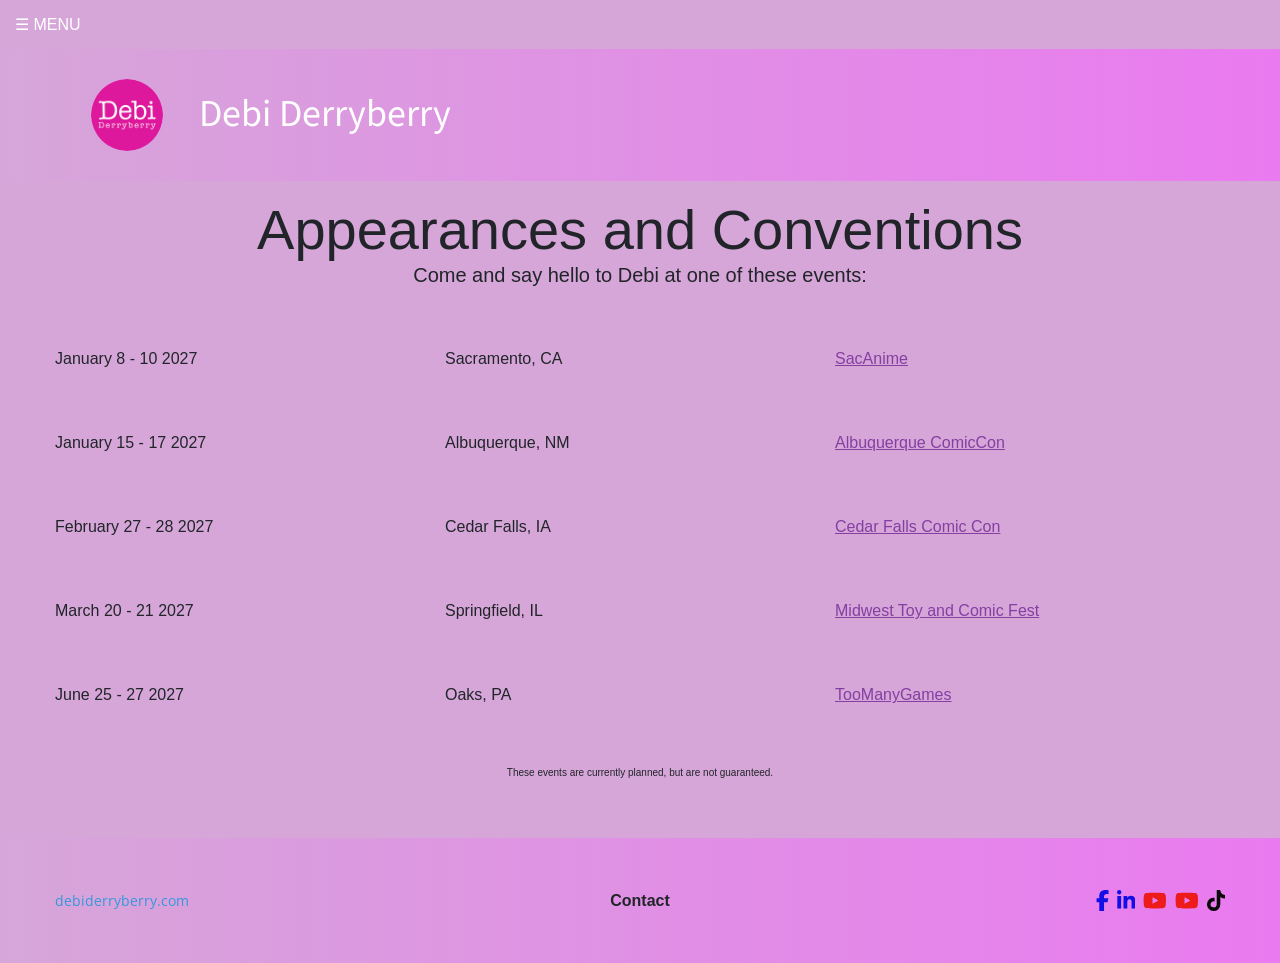
==== appearances/index.html @ bfb34d80 "Remove Twitter/X references Drop the <meta name="twitter:card"> tag from all 9 pages. The site had n" ====
<!doctype html>
<html lang="en">
<head>
  <meta charset="utf-8">
  <meta name="viewport" content="width=device-width, initial-scale=1">
  <!-- Stop iPhone Safari treating event dates like "June 26 - 28 2026" as phone numbers. -->
  <meta name="format-detection" content="telephone=no">
  <title>Debi Derryberry | Appearances</title>
  <link rel="canonical" href="https://debiderryberry.com/appearances/">
  <meta property="og:type" content="website">
  <meta property="og:title" content="Debi Derryberry | Appearances">
  <meta property="og:url" content="https://debiderryberry.com/appearances/">
  <meta property="og:image" content="https://debiderryberry.com/images/logo.png">
  <link rel="icon" href="../images/favicon.png">
  <link rel="preconnect" href="https://fonts.googleapis.com">
  <link rel="preconnect" href="https://fonts.gstatic.com" crossorigin>
  <link rel="stylesheet" href="https://fonts.googleapis.com/css2?family=Anton&family=Open+Sans:ital,wght@0,400;0,700;1,400&family=Source+Sans+Pro&display=swap">
  <link rel="stylesheet" href="../css/site.css">
</head>
<body>
  <details class="menu">
    <summary>☰ Menu</summary>
    <ul>
      <li><a href="../">home</a></li>
      <li><a href="../characters/">characters</a></li>
      <li><a href="../biography/">biography</a></li>
      <li><a href="../kids-music/">kids music</a></li>
      <li><a href="../music/">music</a></li>
      <li><a href="../appearances/">appearances</a></li>
      <li><a href="../autographs/">autographs</a></li>
      <li><a href="../contact/">contact</a></li>
      <li><a href="../voiceover-help/">voiceover-help</a></li>
    </ul>
  </details>

  <header class="site-header">
    <div class="container">
      <a class="logo-link" href="../"><img class="logo" src="../images/logo.png" alt="Debi Derryberry logo" width="72" height="72"></a>
      <p class="site-name">Debi Derryberry</p>
    </div>
  </header>

  <main class="container events">
    <h1>Appearances and Conventions</h1>
    <p class="intro">Come and say hello to Debi at one of these events:</p>

    <table>
      <tr><td>January 8 - 10 2027</td><td>Sacramento, CA</td><td><a href="https://www.sacanime.com" target="_blank" rel="noopener">SacAnime</a></td></tr>
      <tr><td>January 15 - 17 2027</td><td>Albuquerque, NM</td><td><a href="https://albuquerquecomiccon.com" target="_blank" rel="noopener">Albuquerque ComicCon</a></td></tr>
      <tr><td>February 27 - 28 2027</td><td>Cedar Falls, IA</td><td><a href="https://www.cedarfallscomiccon.com" target="_blank" rel="noopener">Cedar Falls Comic Con</a></td></tr>
      <tr><td>March 20 - 21 2027</td><td>Springfield, IL</td><td><a href="https://www.midwesttoycomicfest.com" target="_blank" rel="noopener">Midwest Toy and Comic Fest</a></td></tr>
      <tr><td>June 25 - 27 2027</td><td>Oaks, PA</td><td><a href="https://toomanygames.com" target="_blank" rel="noopener">TooManyGames</a></td></tr>
    </table>

    <p class="note">These events are currently planned, but are not guaranteed.</p>
  </main>

  <footer class="site-footer">
    <div class="container">
      <a class="home-link" href="../">debiderryberry.com</a>
      <a class="contact-link" href="../contact/">Contact</a>
      <nav class="social" aria-label="Social media">
        <a class="facebook" href="https://www.facebook.com/DebiDerryberryVO" target="_blank" rel="noopener" aria-label="Facebook"><svg viewBox="0 0 320 512"><use href="../images/icons.svg#facebook"/></svg></a>
        <a class="linkedin" href="https://www.linkedin.com/in/debi-derryberry-b9658531/" target="_blank" rel="noopener" aria-label="LinkedIn"><svg viewBox="0 0 448 512"><use href="../images/icons.svg#linkedin"/></svg></a>
        <a class="youtube" href="https://www.youtube.com/@DebiDerryberry" target="_blank" rel="noopener" aria-label="YouTube"><svg viewBox="0 0 576 512"><use href="../images/icons.svg#youtube"/></svg></a>
        <a class="youtube" href="https://www.youtube.com/@DebiDerryberryKIDS" target="_blank" rel="noopener" aria-label="YouTube – Debi Derryberry KIDS"><svg viewBox="0 0 576 512"><use href="../images/icons.svg#youtube"/></svg></a>
        <a class="tiktok" href="https://www.tiktok.com/@debiderryberry" target="_blank" rel="noopener" aria-label="TikTok"><svg viewBox="0 0 448 512"><use href="../images/icons.svg#tiktok"/></svg></a>
      </nav>
    </div>
  </footer>
</body>
</html>
---- css/site.css ----
/* debiderryberry.com — one stylesheet for every page. */

:root {
  --bg: #d6a6d9;
  --bg-end: #ea7af0;
  --text: #212529;
  --link: #0000ff;
  --link-soft: #3598db;
  --link-event: #843fa1;
  --button: #037bfe;
  --font: "Open Sans", sans-serif;
  --font-ui: -apple-system, BlinkMacSystemFont, "Segoe UI", Roboto, "Helvetica Neue", Arial, sans-serif;
  --font-display: Anton, sans-serif;
}

*, *::before, *::after { box-sizing: border-box; }

body {
  margin: 0;
  background: var(--bg);
  color: var(--text);
  font: 16px/1.5 var(--font);
}

img { max-width: 100%; height: auto; vertical-align: middle; }
a { color: var(--link); }
p { margin: 0 0 1.5em; }
p:last-child { margin-bottom: 0; }

.container { width: 100%; max-width: 1200px; margin: 0 auto; padding-inline: 15px; }
.center { text-align: center; }
.small { font-size: 12px; }

/* ---------- Menu (the "☰ Menu" bar above the header) ---------- */

.menu { background: var(--bg); font-family: var(--font-ui); }
.menu summary {
  display: inline-block;
  padding: 15px;
  color: #fff;
  text-transform: uppercase;
  cursor: pointer;
  list-style: none;
  line-height: normal;
}
.menu summary::-webkit-details-marker { display: none; }
.menu ul { margin: 0; padding: 0; list-style: none; }
.menu li a {
  display: block;
  padding: 8px 10px;
  border-top: 1px solid rgba(255, 255, 255, .15);
  color: #000;
  font-weight: 700;
  text-decoration: none;
}
.menu li a:hover { background: rgba(255, 255, 255, .15); }

/* ---------- Header and footer ---------- */

.site-header, .site-footer { background: linear-gradient(90deg, var(--bg), var(--bg-end)); }
.site-header { padding: 30px 0; }
.site-header .container { display: flex; align-items: center; }
.site-header .logo-link { flex: 0 0 12.333%; text-align: center; }
.site-header .logo { width: 72px; height: 72px; border-radius: 50%; }
.site-name {
  margin: 0 0 8px;
  color: #fff;
  font: 38px/1.2 "Source Sans Pro", sans-serif;
}

.site-footer { padding: 52px 0; }
.site-footer .container { display: flex; align-items: center; }
.site-footer .container > * { flex: 1; }
.site-footer .home-link { color: var(--link-soft); font-size: 14px; text-decoration: none; }
.site-footer .contact-link {
  color: var(--text);
  font: 700 16px var(--font-ui);
  text-align: center;
  text-decoration: none;
}
.social { display: flex; justify-content: flex-end; gap: 8px; }
.social svg { display: block; height: 21px; width: auto; fill: currentColor; }
.social .facebook, .social .linkedin { color: #120fe6; }
.social .youtube { color: #ee1b1b; }
.social .tiktok { color: #0a0a0a; }

/* ---------- Page content ---------- */

main { padding-block: 60px; }

.title, .heading {
  margin: 0 0 8px;
  font-family: var(--font-display);
  font-weight: 400;
  line-height: 1.2;
}
.title { font-size: 60px; text-align: center; }
.title.compact { font-size: 46px; color: #000; }
.heading { font-size: 60px; }
.heading.medium { font-size: 38px; }

/* Columns have no gap; each cell gets 15px of padding instead (as on the old site). */
.grid { display: grid; row-gap: 45px; }
.grid.tight { row-gap: 5px; }
.grid > * { padding: 0 15px; }
.cols-2 { grid-template-columns: repeat(2, 1fr); }
.cols-3 { grid-template-columns: repeat(3, 1fr); }
.cols-4 { grid-template-columns: repeat(4, 1fr); }
.split-3-7 { grid-template-columns: 3fr 7fr; }
.section { margin-top: 45px; }

/* Responsive 16:9 YouTube embeds */
.video iframe { display: block; width: 100%; max-width: 456px; height: auto; aspect-ratio: 16 / 9; margin: 0 auto; border: 0; }
.video p { margin: 0 0 15px; text-align: center; }

/* Character cards: picture, name, show, audio clip */
.card { text-align: center; }
.card img { width: 150px; height: 150px; object-fit: contain; }
.card h3 { margin: 15px 0 0; font: 400 16px/1.5 var(--font-ui); }
.show { display: block; font: italic 12px/1.5 var(--font-ui); }
.characters .video p { font-family: var(--font-ui); }
.clips .video iframe { height: 200px; aspect-ratio: auto; }

/* Audio player (built by /js/player.js; plain <audio controls> without JavaScript) */
.player { display: flex; align-items: center; gap: 8px; margin: 15px 10px 10px; }
.player audio { flex: 1; min-width: 0; }
.player button, .player .download {
  flex: none;
  padding: 0;
  border: 0;
  background: none;
  color: #000;
  cursor: pointer;
  line-height: 0;
}
.player svg { width: 15px; height: 15px; fill: currentColor; }
.player .bar {
  flex: 1;
  height: 6px;
  background: #010101;
  border-radius: 3px;
  cursor: pointer;
  overflow: hidden;
}
.player .bar span { display: block; width: 0; height: 100%; background: #ac987c; }

/* Appearances */
.events h1 { margin: 0; font: 300 56px/1.2 var(--font-ui); text-align: center; }
.events .intro { margin: 0 0 30px; font: 20px/1.2 var(--font-ui); text-align: center; }
.events table { width: 100%; border-collapse: collapse; font-family: var(--font-ui); }
.events { padding-top: 15px; }
.events td { width: 33.33%; padding: 30px 0; vertical-align: top; }
.events a { color: var(--link-event); }
.events .note { margin-top: 30px; font: 10px var(--font-ui); text-align: center; }

/* Autographs */
.autographs h1 { margin: 0; font-size: 24px; font-weight: 400; }
.autographs p { margin: 0; }
.autographs .indent { padding-left: 1.6em; }

/* Biography */
.bio { padding-top: 30px; }
.bio .split-3-7 > * { padding: 0; }
.bio .heading { margin-bottom: 0; }
.bio .headshot { width: 96%; }
.bio .body { padding-left: 15px; color: #000; line-height: 1.36; }
.bio .body p { margin: 0 0 22px; }
.bio .body a { color: var(--link-event); }
.bio .imdb { display: block; width: 13%; margin: 0 auto; }
.bio .credits { margin-top: 15px; padding: 15px; color: #000; font-family: Montserrat, sans-serif; }
.bio .credits ul { margin: 0; padding-left: 40px; }
.bio .credits li { margin-bottom: 5px; line-height: 1.2; }
.bio .story { padding: 15px; color: #000; }
.bio .story p { margin-bottom: 24px; }
.bio .story + .story { padding-top: 0; }
.bio .story + .story p { margin-bottom: 15px; }
/* Biography paragraphs are justified on every screen size; hyphenation avoids wide gaps on phones. */
.bio .body p, .bio .story p { text-align: justify; hyphens: auto; }
.bio .story a { font-weight: 700; }

/* Contact */
.contact-form { display: grid; grid-template-columns: 3fr 7fr; margin-top: 45px; }
.contact-form .icon { padding-top: 40px; text-align: center; }
.contact-form .icon img { width: 31px; }
.contact-form form { padding: 15px; font-family: var(--font-ui); }
.contact-form input, .contact-form textarea {
  display: block;
  width: 60%;
  margin-bottom: 8px;
  padding: 6px 12px;
  border: 1px solid #ced4da;
  border-radius: 4px;
  background: var(--bg);
  font: inherit;
}
.contact-form textarea { height: 64px; }
.contact-form button {
  margin-top: 12px;
  padding: 6px 12px;
  border: 0;
  border-radius: 4px;
  background: #007bff;
  color: #fff;
  font: inherit;
  cursor: pointer;
}
.agents { margin-top: 90px; }
.agents .agent { display: flex; flex-direction: column; padding: 15px 50px 15px 40px; }
.agents .agent p { margin: 0; }
.agents .agent a { color: #000; }
.agents .role { font-size: 20px; }
.agents .role small { display: block; font-size: 18px; }
/* Push each agency's phone line and button to the bottom so both buttons line up. */
.agents .agent .phone { margin-top: auto; padding-top: 24px; }
.agents .role { margin-bottom: 0; }
.button {
  display: block;
  width: 260px;
  margin: 5px auto 0;
  padding: 5px;
  border: 1px solid #000;
  border-radius: 6px;
  background: var(--button);
  color: #000;
  font: 16px/1 var(--font-ui);
  text-align: center;
  text-decoration: none;
}

/* Kids music, music and voice-over help: picture on one side, text on the other */
.feature { display: grid; grid-template-columns: 1fr 1fr; align-items: start; margin-top: 30px; }
.feature > :last-child { padding: 0 15px; }
.feature .media { text-align: center; }
.feature .heading { text-align: center; }
.feature .heading.left { text-align: left; }
.feature strong a, .feature a strong { color: var(--link); }
.kids { padding-top: 30px; }
.albums { margin-top: 45px; }
.albums.grid > * { padding: 0; }
.album { display: grid; grid-template-columns: 1fr 1fr; gap: 15px; align-items: start; margin-bottom: 56px; }

.streaming { display: grid; grid-template-columns: repeat(3, 1fr); justify-items: center; align-items: center; margin-top: 30px; }
.streaming .stack { display: flex; flex-direction: column; gap: 10px; }
.streaming img { width: 200px; }

.products { row-gap: 60px; margin-top: 30px; }
.products .item p { min-height: 48px; margin-bottom: 15px; }
.products .item div { text-align: center; }
.calendly { width: 100%; height: 700px; border: 0; }
.coaching .heading, .supplies .heading { text-align: left; }

/* ---------- Phones: one column, centred ---------- */

@media (max-width: 767px) {
  .menu { text-align: right; }
  /* Menu items line up under the "☰ Menu" button on the right. */
  .menu ul { text-align: right; }
  .menu li a { padding-right: 15px; }

  .site-header .container, .site-footer .container { flex-direction: column; text-align: center; }
  .site-header .logo-link { margin-bottom: 8px; }
  .site-footer .container { flex-direction: column-reverse; gap: 4px; }
  .social { justify-content: center; }

  main, .heading, .heading.left, .coaching .heading, .supplies .heading { text-align: center; }
  .grid, .feature, .album, .contact-form, .streaming, .cols-2, .cols-3, .cols-4, .split-3-7 { grid-template-columns: 1fr; }
  .streaming { gap: 10px; }
  .contact-form .icon { text-align: center; }
  .contact-form input, .contact-form textarea { width: 100%; }
  /* Each event's date, place and link: three single-spaced, left-aligned lines,
     with one blank line between events. */
  .events table { text-align: left; }
  .events tr { display: block; margin-bottom: 1.5em; }
  .events td { display: block; width: auto; padding: 0; }
  .agents .agent { padding: 15px 0; }
  .bio .body { padding-left: 0; }
  /* On phones the old site shows the text before the picture. */
  .bio .split-3-7 > :first-child, .feature .media { order: 2; }
  .feature.book .media { order: 0; }
  .autographs, .contact-form form, .bio .credits { text-align: left; }
  .bio .imdb { width: 30%; }
}

/* Characters page spacing */
.clips { margin-top: 20px; }
.cards { margin-top: 65px; row-gap: 58px; }

/* Autographs address and indented notes */
.autographs { padding-top: 15px; }
.autographs a { text-decoration: none; }
.autographs address { padding-left: 1.6em; font-style: normal; }

/* Music */
.music .photos { margin-top: 30px; }
.streaming-intro { margin-top: 45px; }

/* Voice-over help */
.book-title { margin: 30px 0 24px; font: 400 60px/1.2 var(--font); }
a.soft { color: var(--link-soft); }
a.plain { color: inherit; text-decoration: none; }
.vo-help { padding-top: 15px; }
.vo-help .feature { margin-top: 45px; }
.vo-help .products + .feature { margin-top: 75px; }

/* Image widths (relative to their column) */
.w-36 { width: 36%; }
.w-40 { width: 40%; }
.w-45 { width: 45%; }
.w-56 { width: 56%; }
.w-60 { width: 60%; }
.w-70 { width: 70%; }
.w-80 { width: 80%; }
.w-180px { width: 180px; }
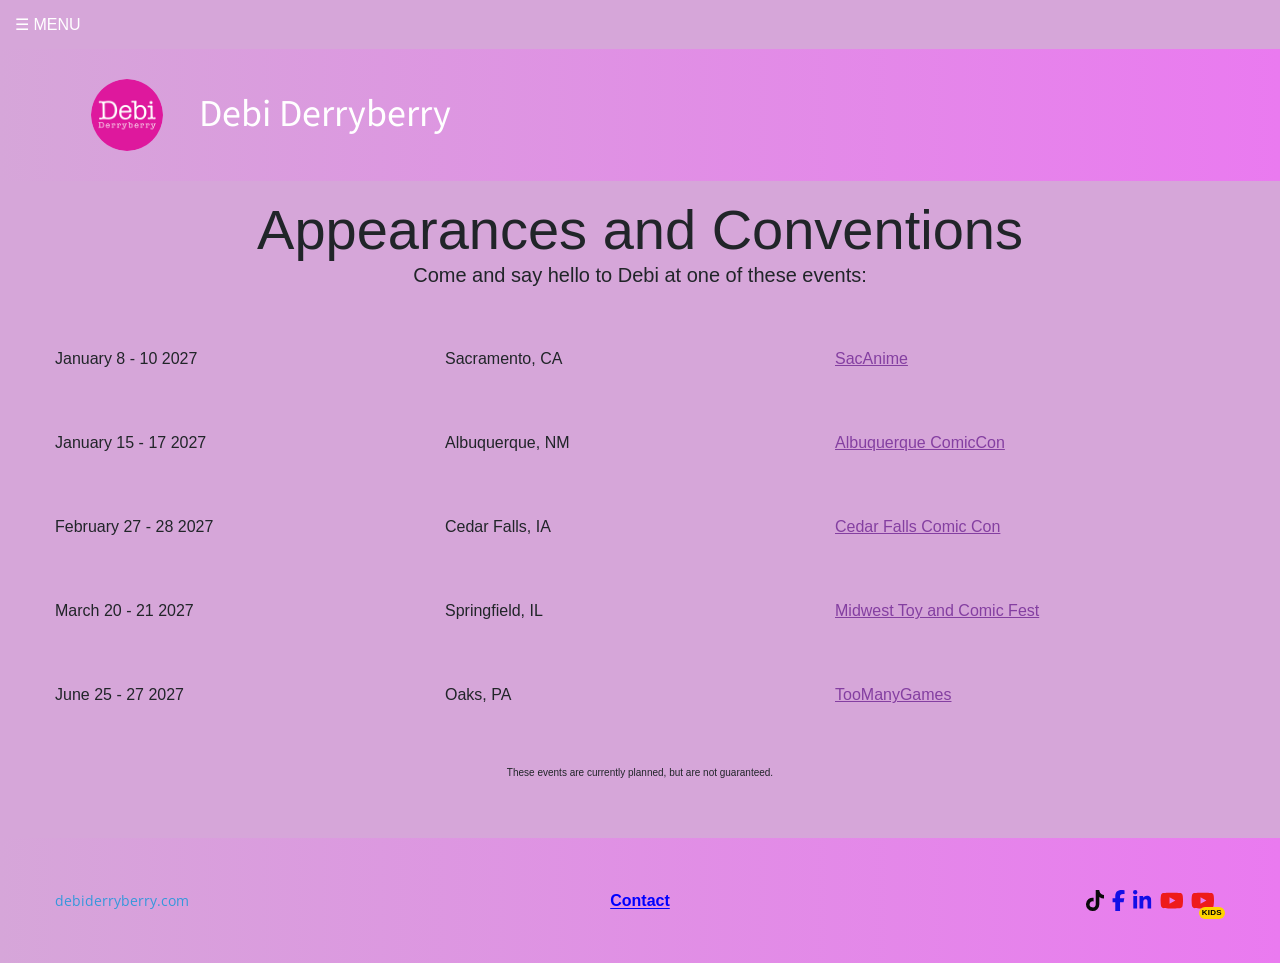
==== commit 88442d1d: "Footer: clearer Contact link and a KIDS badge for the Kids YouTube icon - "Contact" now looks like a" ====
--- a/appearances/index.html
+++ b/appearances/index.html
@@ -60,11 +60,11 @@
       <a class="home-link" href="../">debiderryberry.com</a>
       <a class="contact-link" href="../contact/">Contact</a>
       <nav class="social" aria-label="Social media">
-        <a class="facebook" href="https://www.facebook.com/DebiDerryberryVO" target="_blank" rel="noopener" aria-label="Facebook"><svg viewBox="0 0 320 512"><use href="../images/icons.svg#facebook"/></svg></a>
-        <a class="linkedin" href="https://www.linkedin.com/in/debi-derryberry-b9658531/" target="_blank" rel="noopener" aria-label="LinkedIn"><svg viewBox="0 0 448 512"><use href="../images/icons.svg#linkedin"/></svg></a>
-        <a class="youtube" href="https://www.youtube.com/@DebiDerryberry" target="_blank" rel="noopener" aria-label="YouTube"><svg viewBox="0 0 576 512"><use href="../images/icons.svg#youtube"/></svg></a>
-        <a class="youtube" href="https://www.youtube.com/@DebiDerryberryKIDS" target="_blank" rel="noopener" aria-label="YouTube – Debi Derryberry KIDS"><svg viewBox="0 0 576 512"><use href="../images/icons.svg#youtube"/></svg></a>
-        <a class="tiktok" href="https://www.tiktok.com/@debiderryberry" target="_blank" rel="noopener" aria-label="TikTok"><svg viewBox="0 0 448 512"><use href="../images/icons.svg#tiktok"/></svg></a>
+        <a class="tiktok" href="https://www.tiktok.com/@debiderryberry" target="_blank" rel="noopener" aria-label="TikTok" title="TikTok"><svg viewBox="0 0 448 512"><use href="../images/icons.svg#tiktok"/></svg></a>
+        <a class="facebook" href="https://www.facebook.com/DebiDerryberryVO" target="_blank" rel="noopener" aria-label="Facebook" title="Facebook"><svg viewBox="0 0 320 512"><use href="../images/icons.svg#facebook"/></svg></a>
+        <a class="linkedin" href="https://www.linkedin.com/in/debi-derryberry-b9658531/" target="_blank" rel="noopener" aria-label="LinkedIn" title="LinkedIn"><svg viewBox="0 0 448 512"><use href="../images/icons.svg#linkedin"/></svg></a>
+        <a class="youtube" href="https://www.youtube.com/@DebiDerryberry" target="_blank" rel="noopener" aria-label="YouTube – Debi Derryberry" title="YouTube – Debi Derryberry"><svg viewBox="0 0 576 512"><use href="../images/icons.svg#youtube"/></svg></a>
+        <a class="youtube youtube-kids" href="https://www.youtube.com/@DebiDerryberryKIDS" target="_blank" rel="noopener" aria-label="YouTube – Debi Derryberry KIDS" title="YouTube – Debi Derryberry KIDS"><svg viewBox="0 0 576 512"><use href="../images/icons.svg#youtube"/></svg><span class="badge" aria-hidden="true">KIDS</span></a>
       </nav>
     </div>
   </footer>
--- a/css/site.css
+++ b/css/site.css
@@ -72,17 +72,34 @@
 .site-footer .container { display: flex; align-items: center; }
 .site-footer .container > * { flex: 1; }
 .site-footer .home-link { color: var(--link-soft); font-size: 14px; text-decoration: none; }
-.site-footer .contact-link {
-  color: var(--text);
+.site-footer .contact-link,
+.site-footer .contact-link:visited {
+  color: var(--link);
   font: 700 16px var(--font-ui);
   text-align: center;
-  text-decoration: none;
-}
+  text-decoration: underline;
+  text-underline-offset: 2px;
+}
+.site-footer .contact-link:hover { color: #0000b3; text-decoration-thickness: 2px; }
+.site-footer a:focus-visible { outline: 2px solid var(--link); outline-offset: 3px; border-radius: 2px; }
 .social { display: flex; justify-content: flex-end; gap: 8px; }
 .social svg { display: block; height: 21px; width: auto; fill: currentColor; }
 .social .facebook, .social .linkedin { color: #120fe6; }
 .social .youtube { color: #ee1b1b; }
 .social .tiktok { color: #0a0a0a; }
+/* The KIDS channel's icon gets a small yellow badge so the two YouTube icons can be told apart. */
+.social .youtube-kids { position: relative; margin-right: 10px; }
+.social .youtube-kids .badge {
+  position: absolute;
+  right: -10px;
+  bottom: -8px;
+  padding: 2px 3px;
+  border-radius: 6px;
+  background: #ffd400;
+  color: #000;
+  font: 800 8px/1 Arial, sans-serif;
+  letter-spacing: .3px;
+}
 
 /* ---------- Page content ---------- */
 
@@ -259,7 +276,7 @@
 
   .site-header .container, .site-footer .container { flex-direction: column; text-align: center; }
   .site-header .logo-link { margin-bottom: 8px; }
-  .site-footer .container { flex-direction: column-reverse; gap: 4px; }
+  .site-footer .container { flex-direction: column-reverse; gap: 12px; }
   .social { justify-content: center; }
 
   main, .heading, .heading.left, .coaching .heading, .supplies .heading { text-align: center; }
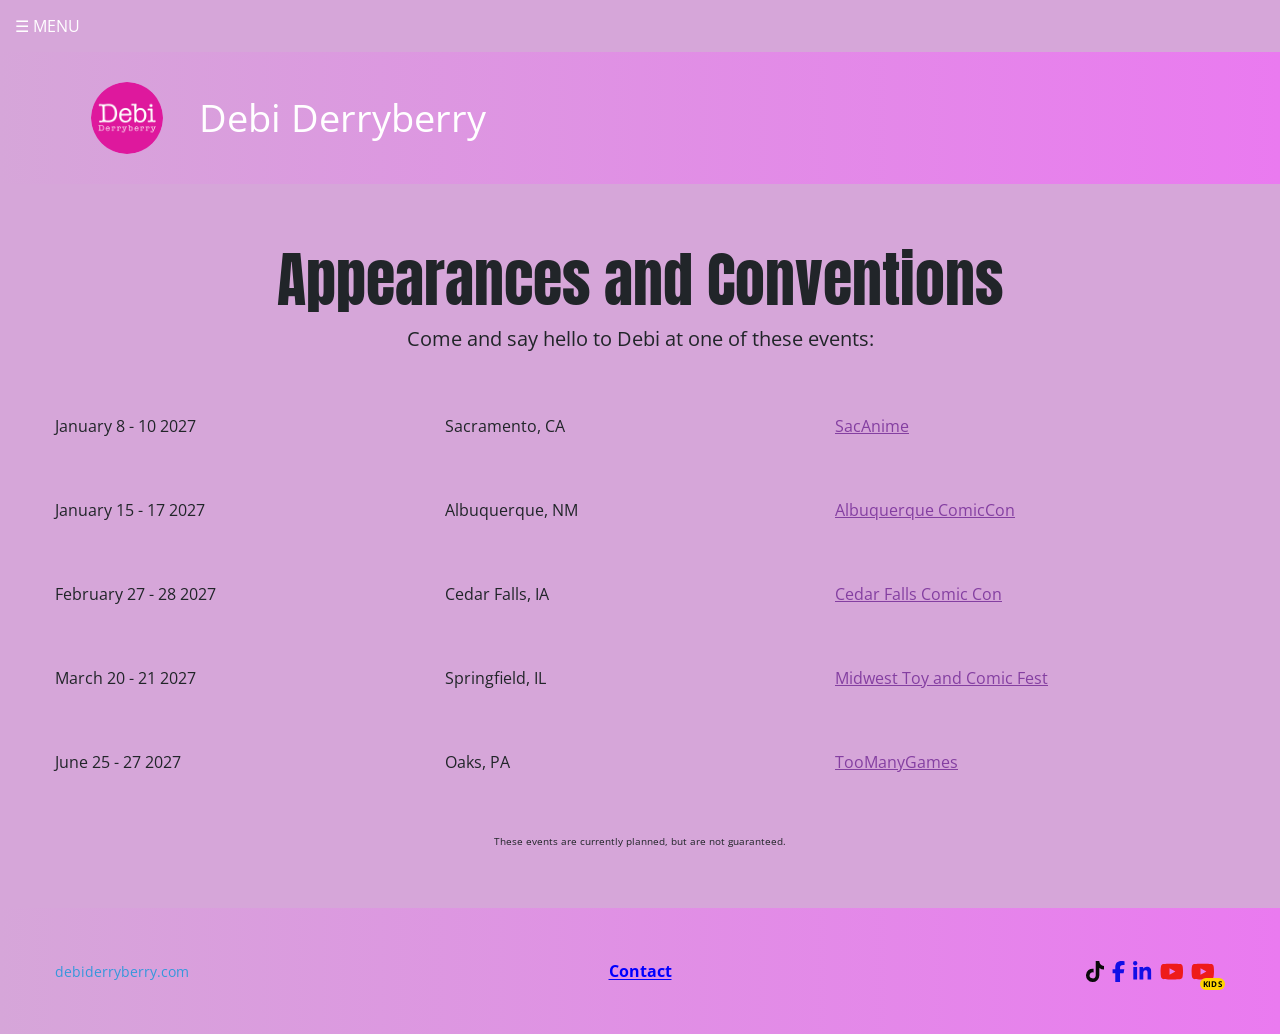
==== commit 9831498e: "Consistent headings and two fonts across the site Headings - Every page title is <h1 class="title">:" ====
--- a/appearances/index.html
+++ b/appearances/index.html
@@ -14,8 +14,8 @@
   <link rel="icon" href="../images/favicon.png">
   <link rel="preconnect" href="https://fonts.googleapis.com">
   <link rel="preconnect" href="https://fonts.gstatic.com" crossorigin>
-  <link rel="stylesheet" href="https://fonts.googleapis.com/css2?family=Anton&family=Open+Sans:ital,wght@0,400;0,700;1,400&family=Source+Sans+Pro&display=swap">
-  <link rel="stylesheet" href="../css/site.css">
+  <link rel="stylesheet" href="https://fonts.googleapis.com/css2?family=Anton&family=Open+Sans:ital,wght@0,400;0,700;1,400&display=swap">
+  <link rel="stylesheet" href="../css/site.css?v=82fdd7fc">
 </head>
 <body>
   <details class="menu">
@@ -41,7 +41,7 @@
   </header>
 
   <main class="container events">
-    <h1>Appearances and Conventions</h1>
+    <h1 class="title">Appearances and Conventions</h1>
     <p class="intro">Come and say hello to Debi at one of these events:</p>
 
     <table>
--- a/css/site.css
+++ b/css/site.css
@@ -9,7 +9,6 @@
   --link-event: #843fa1;
   --button: #037bfe;
   --font: "Open Sans", sans-serif;
-  --font-ui: -apple-system, BlinkMacSystemFont, "Segoe UI", Roboto, "Helvetica Neue", Arial, sans-serif;
   --font-display: Anton, sans-serif;
 }
 
@@ -33,7 +32,7 @@
 
 /* ---------- Menu (the "☰ Menu" bar above the header) ---------- */
 
-.menu { background: var(--bg); font-family: var(--font-ui); }
+.menu { background: var(--bg); font-family: var(--font); }
 .menu summary {
   display: inline-block;
   padding: 15px;
@@ -65,7 +64,7 @@
 .site-name {
   margin: 0 0 8px;
   color: #fff;
-  font: 38px/1.2 "Source Sans Pro", sans-serif;
+  font: 38px/1.2 var(--font);
 }
 
 .site-footer { padding: 52px 0; }
@@ -75,7 +74,7 @@
 .site-footer .contact-link,
 .site-footer .contact-link:visited {
   color: var(--link);
-  font: 700 16px var(--font-ui);
+  font: 700 16px var(--font);
   text-align: center;
   text-decoration: underline;
   text-underline-offset: 2px;
@@ -97,7 +96,7 @@
   border-radius: 6px;
   background: #ffd400;
   color: #000;
-  font: 800 8px/1 Arial, sans-serif;
+  font: 700 8px/1 var(--font);
   letter-spacing: .3px;
 }
 
@@ -111,14 +110,17 @@
   font-weight: 400;
   line-height: 1.2;
 }
+/* Page titles (h1): the same on every page. */
 .title { font-size: 60px; text-align: center; }
-.title.compact { font-size: 46px; color: #000; }
-.heading { font-size: 60px; }
-.heading.medium { font-size: 38px; }
+/* Section headings (h2): smaller than the title, aligned like the text they introduce. */
+.heading { font-size: 38px; }
 
 /* Columns have no gap; each cell gets 15px of padding instead (as on the old site). */
 .grid { display: grid; row-gap: 45px; }
-.grid.tight { row-gap: 5px; }
+/* Home page rows of three videos: a clear gap above each caption and only a small one
+   below it, so the caption reads as belonging to the video underneath. */
+.grid.tight { row-gap: 40px; }
+.grid.tight .video p { margin-bottom: 6px; }
 .grid > * { padding: 0 15px; }
 .cols-2 { grid-template-columns: repeat(2, 1fr); }
 .cols-3 { grid-template-columns: repeat(3, 1fr); }
@@ -127,21 +129,27 @@
 .section { margin-top: 45px; }
 
 /* Responsive 16:9 YouTube embeds */
-.video iframe { display: block; width: 100%; max-width: 456px; height: auto; aspect-ratio: 16 / 9; margin: 0 auto; border: 0; }
+/* Each video block is a column with the video pinned to the bottom, so videos in a row
+   line up even when one caption wraps onto two lines. */
+.video { display: flex; flex-direction: column; }
+.video iframe { display: block; width: 100%; max-width: 456px; height: auto; aspect-ratio: 16 / 9; margin: auto auto 0; border: 0; }
 .video p { margin: 0 0 15px; text-align: center; }
 
 /* Character cards: picture, name, show, audio clip */
-.card { text-align: center; }
+/* Cards are columns with the player pinned to the bottom, so players in a row line up
+   even when one caption wraps onto two lines. */
+.card { display: flex; flex-direction: column; align-items: center; text-align: center; }
+.card .show { margin-bottom: 15px; }
+.card .player { align-self: stretch; margin-top: auto; }
 .card img { width: 150px; height: 150px; object-fit: contain; }
-.card h3 { margin: 15px 0 0; font: 400 16px/1.5 var(--font-ui); }
-.show { display: block; font: italic 12px/1.5 var(--font-ui); }
-.characters .video p { font-family: var(--font-ui); }
+.card h3 { margin: 15px 0 0; font: 400 16px/1.5 var(--font); }
+.show { display: block; font: italic 12px/1.5 var(--font); }
 .clips .video iframe { height: 200px; aspect-ratio: auto; }
 
 /* Audio player (built by /js/player.js; plain <audio controls> without JavaScript) */
 .player { display: flex; align-items: center; gap: 8px; margin: 15px 10px 10px; }
 .player audio { flex: 1; min-width: 0; }
-.player button, .player .download {
+.player button {
   flex: none;
   padding: 0;
   border: 0;
@@ -162,29 +170,40 @@
 .player .bar span { display: block; width: 0; height: 100%; background: #ac987c; }
 
 /* Appearances */
-.events h1 { margin: 0; font: 300 56px/1.2 var(--font-ui); text-align: center; }
-.events .intro { margin: 0 0 30px; font: 20px/1.2 var(--font-ui); text-align: center; }
-.events table { width: 100%; border-collapse: collapse; font-family: var(--font-ui); }
-.events { padding-top: 15px; }
+.events .intro { margin: 0 0 30px; font-size: 20px; text-align: center; }
+.events table { width: 100%; border-collapse: collapse; font-family: var(--font); }
 .events td { width: 33.33%; padding: 30px 0; vertical-align: top; }
 .events a { color: var(--link-event); }
-.events .note { margin-top: 30px; font: 10px var(--font-ui); text-align: center; }
+.events .note { margin-top: 30px; font: 10px var(--font); text-align: center; }
 
 /* Autographs */
-.autographs h1 { margin: 0; font-size: 24px; font-weight: 400; }
 .autographs p { margin: 0; }
 .autographs .indent { padding-left: 1.6em; }
 
 /* Biography */
-.bio { padding-top: 30px; }
 .bio .split-3-7 > * { padding: 0; }
-.bio .heading { margin-bottom: 0; }
 .bio .headshot { width: 96%; }
 .bio .body { padding-left: 15px; color: #000; line-height: 1.36; }
 .bio .body p { margin: 0 0 22px; }
 .bio .body a { color: var(--link-event); }
-.bio .imdb { display: block; width: 13%; margin: 0 auto; }
-.bio .credits { margin-top: 15px; padding: 15px; color: #000; font-family: Montserrat, sans-serif; }
+/* YouTube KIDS icon and IMDb logo side by side under the first block of text, both 51px tall.
+   The badge is the footer's KIDS badge scaled up to match. */
+.bio-links { display: flex; justify-content: center; align-items: center; gap: 40px; margin-top: 22px; }
+.bio .imdb { display: block; height: 51px; width: auto; }
+.bio-links .youtube-kids { position: relative; display: block; color: #ee1b1b; line-height: 0; }
+.bio-links .youtube-kids svg { display: block; height: 51px; width: auto; fill: currentColor; }
+.bio-links .youtube-kids .badge {
+  position: absolute;
+  right: -22px;
+  bottom: -14px;
+  padding: 4px 6px;
+  border-radius: 12px;
+  background: #ffd400;
+  color: #000;
+  font: 700 17px/1 var(--font);
+  letter-spacing: .5px;
+}
+.bio .credits { margin-top: 15px; padding: 15px; color: #000; }
 .bio .credits ul { margin: 0; padding-left: 40px; }
 .bio .credits li { margin-bottom: 5px; line-height: 1.2; }
 .bio .story { padding: 15px; color: #000; }
@@ -199,7 +218,7 @@
 .contact-form { display: grid; grid-template-columns: 3fr 7fr; margin-top: 45px; }
 .contact-form .icon { padding-top: 40px; text-align: center; }
 .contact-form .icon img { width: 31px; }
-.contact-form form { padding: 15px; font-family: var(--font-ui); }
+.contact-form form { padding: 15px; font-family: var(--font); }
 .contact-form input, .contact-form textarea {
   display: block;
   width: 60%;
@@ -239,7 +258,7 @@
   border-radius: 6px;
   background: var(--button);
   color: #000;
-  font: 16px/1 var(--font-ui);
+  font: 16px/1 var(--font);
   text-align: center;
   text-decoration: none;
 }
@@ -248,10 +267,7 @@
 .feature { display: grid; grid-template-columns: 1fr 1fr; align-items: start; margin-top: 30px; }
 .feature > :last-child { padding: 0 15px; }
 .feature .media { text-align: center; }
-.feature .heading { text-align: center; }
-.feature .heading.left { text-align: left; }
 .feature strong a, .feature a strong { color: var(--link); }
-.kids { padding-top: 30px; }
 .albums { margin-top: 45px; }
 .albums.grid > * { padding: 0; }
 .album { display: grid; grid-template-columns: 1fr 1fr; gap: 15px; align-items: start; margin-bottom: 56px; }
@@ -264,7 +280,6 @@
 .products .item p { min-height: 48px; margin-bottom: 15px; }
 .products .item div { text-align: center; }
 .calendly { width: 100%; height: 700px; border: 0; }
-.coaching .heading, .supplies .heading { text-align: left; }
 
 /* ---------- Phones: one column, centred ---------- */
 
@@ -279,7 +294,9 @@
   .site-footer .container { flex-direction: column-reverse; gap: 12px; }
   .social { justify-content: center; }
 
-  main, .heading, .heading.left, .coaching .heading, .supplies .heading { text-align: center; }
+  main { text-align: center; }
+  .title { font-size: 44px; }
+  .heading { font-size: 32px; }
   .grid, .feature, .album, .contact-form, .streaming, .cols-2, .cols-3, .cols-4, .split-3-7 { grid-template-columns: 1fr; }
   .streaming { gap: 10px; }
   .contact-form .icon { text-align: center; }
@@ -292,10 +309,12 @@
   .agents .agent { padding: 15px 0; }
   .bio .body { padding-left: 0; }
   /* On phones the old site shows the text before the picture. */
-  .bio .split-3-7 > :first-child, .feature .media { order: 2; }
+  .feature .media { order: 2; }
+  /* Biography on phones: the photo (centred, about 30% smaller than on desktop), then the text. */
+  .bio .split-3-7 { row-gap: 15px; }
+  .bio .headshot { display: block; width: 236px; margin: 0 auto; }
   .feature.book .media { order: 0; }
   .autographs, .contact-form form, .bio .credits { text-align: left; }
-  .bio .imdb { width: 30%; }
 }
 
 /* Characters page spacing */
@@ -303,7 +322,6 @@
 .cards { margin-top: 65px; row-gap: 58px; }
 
 /* Autographs address and indented notes */
-.autographs { padding-top: 15px; }
 .autographs a { text-decoration: none; }
 .autographs address { padding-left: 1.6em; font-style: normal; }
 
@@ -312,10 +330,8 @@
 .streaming-intro { margin-top: 45px; }
 
 /* Voice-over help */
-.book-title { margin: 30px 0 24px; font: 400 60px/1.2 var(--font); }
 a.soft { color: var(--link-soft); }
 a.plain { color: inherit; text-decoration: none; }
-.vo-help { padding-top: 15px; }
 .vo-help .feature { margin-top: 45px; }
 .vo-help .products + .feature { margin-top: 75px; }
 
